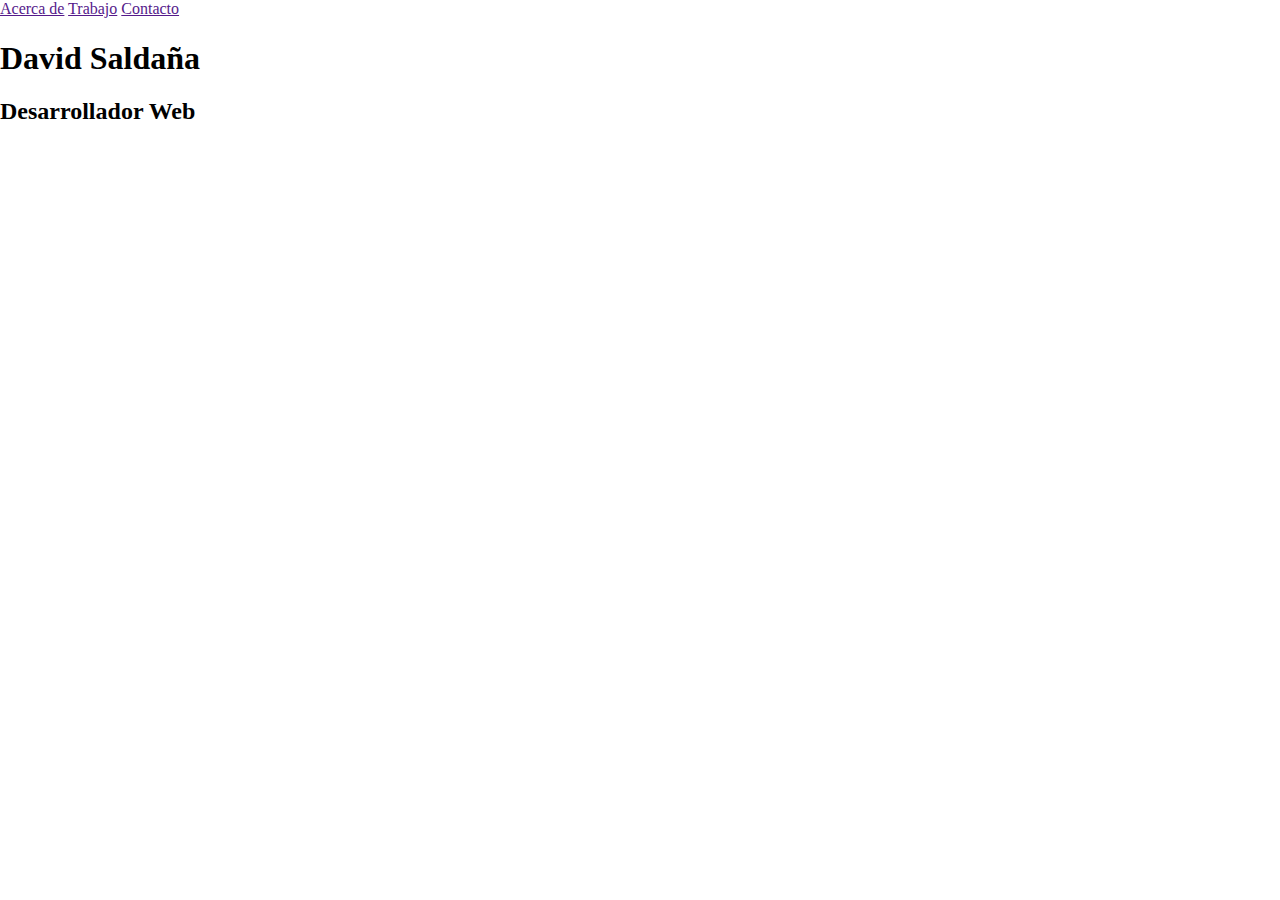
==== Portafolio/index.html @ 337661a6 "Actualizacion" ====
<!DOCTYPE html>
<html lang="es">
<head>
    <meta charset="UTF-8">
    <meta name="viewport" content="width=device-width, usel-scalable=no, 
    initial-scale=1.0, maximum-scale=1.0, minimum-scale=1.0">
    <title>Portafolio de David S.O</title>
    <link href="https://fonts.googleapis.com/css2?family=Open+Sans:ital,wght@0,300;0,400;0,600;0,700;1,600&display=swap" rel="stylesheet">
    <link rel="stylesheet" href="css/normalize.css">
    <link rel="stylesheet" href="css/font-awesome.min.css">
    <link rel="stylesheet" href="css/estilos.css">
</head>
<body>
    <header>
        <div class="contenedor">
            <nav class="menu">
                <a href="">Acerca de</a>
                <a href="">Trabajo</a>
                <a href="">Contacto</a>
            </nav>

            <div class="contenedor-texto">
                <div class="texto">
                    <h1 class="nombre">David Saldaña</h1>
                    <h2 class="profesion">Desarrollador Web</h2>
                </div>
            </div>
        </div>
    </header>
</body>
</html>
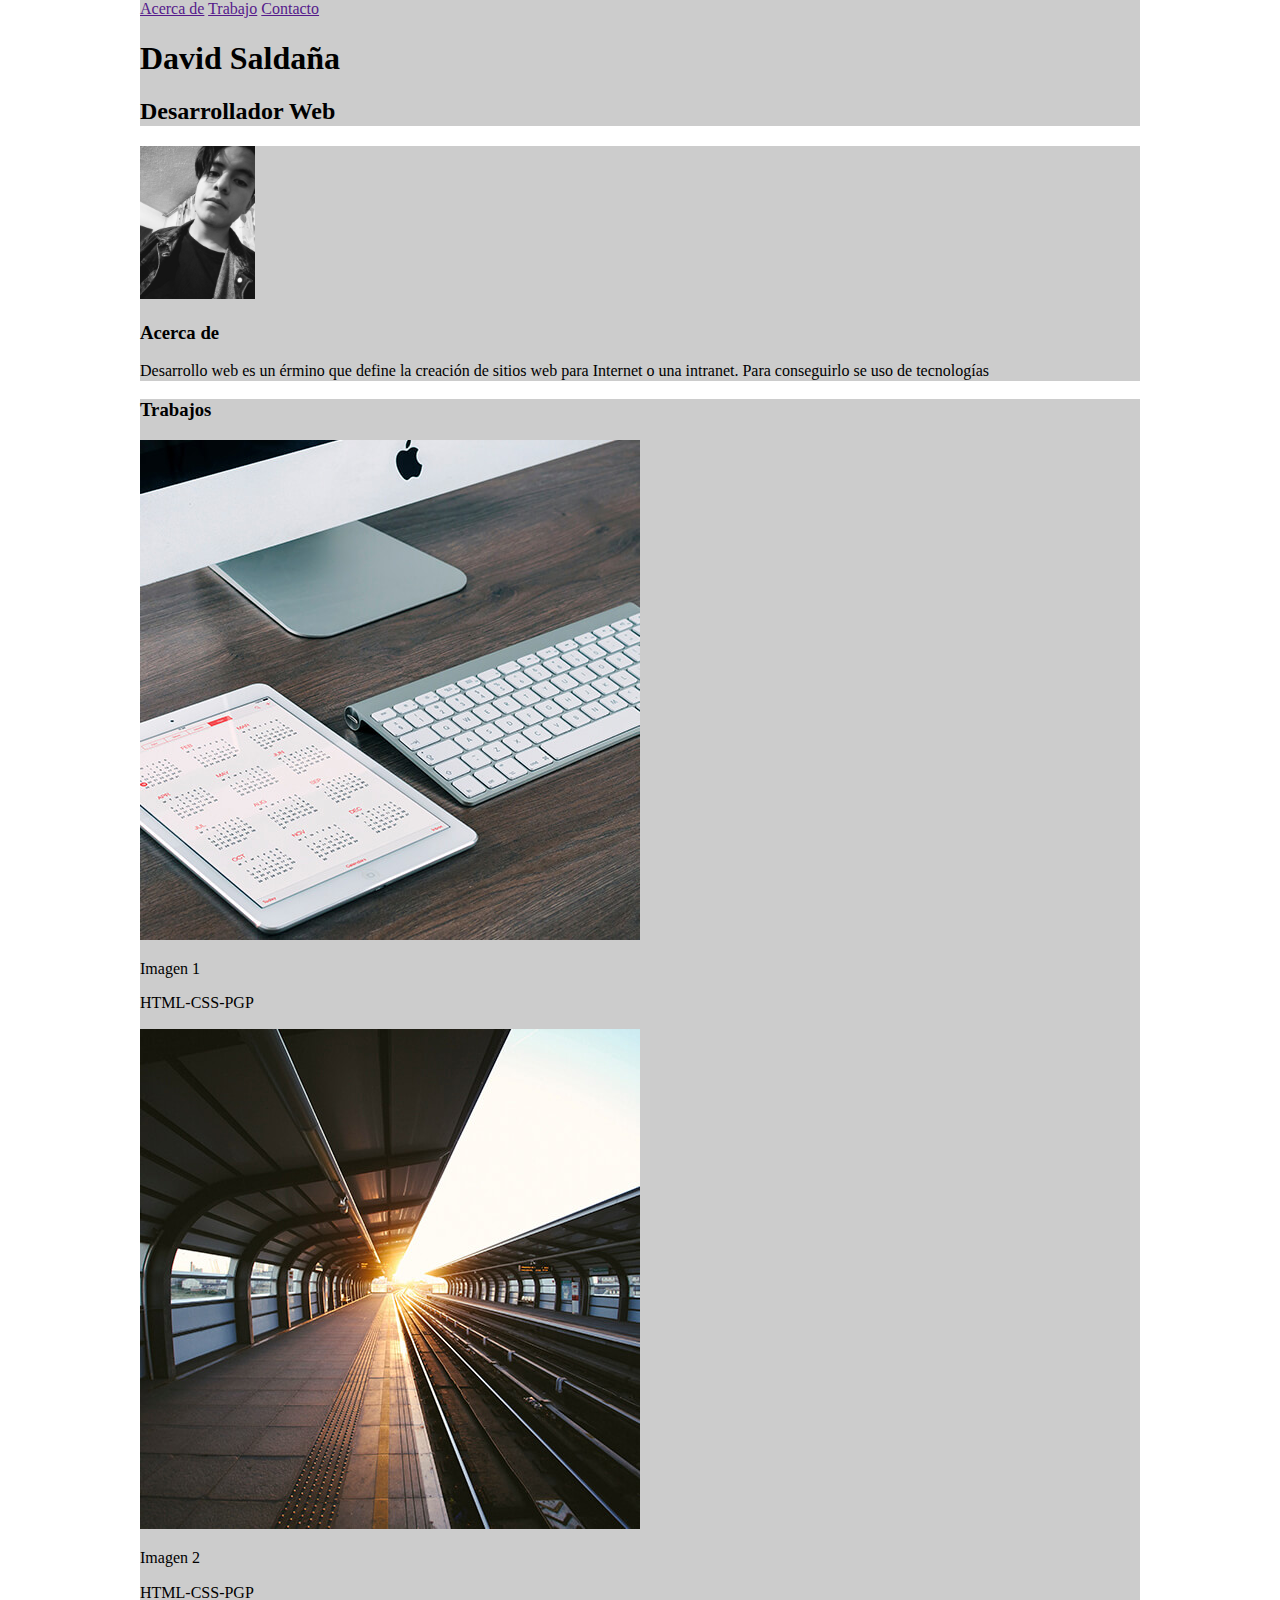
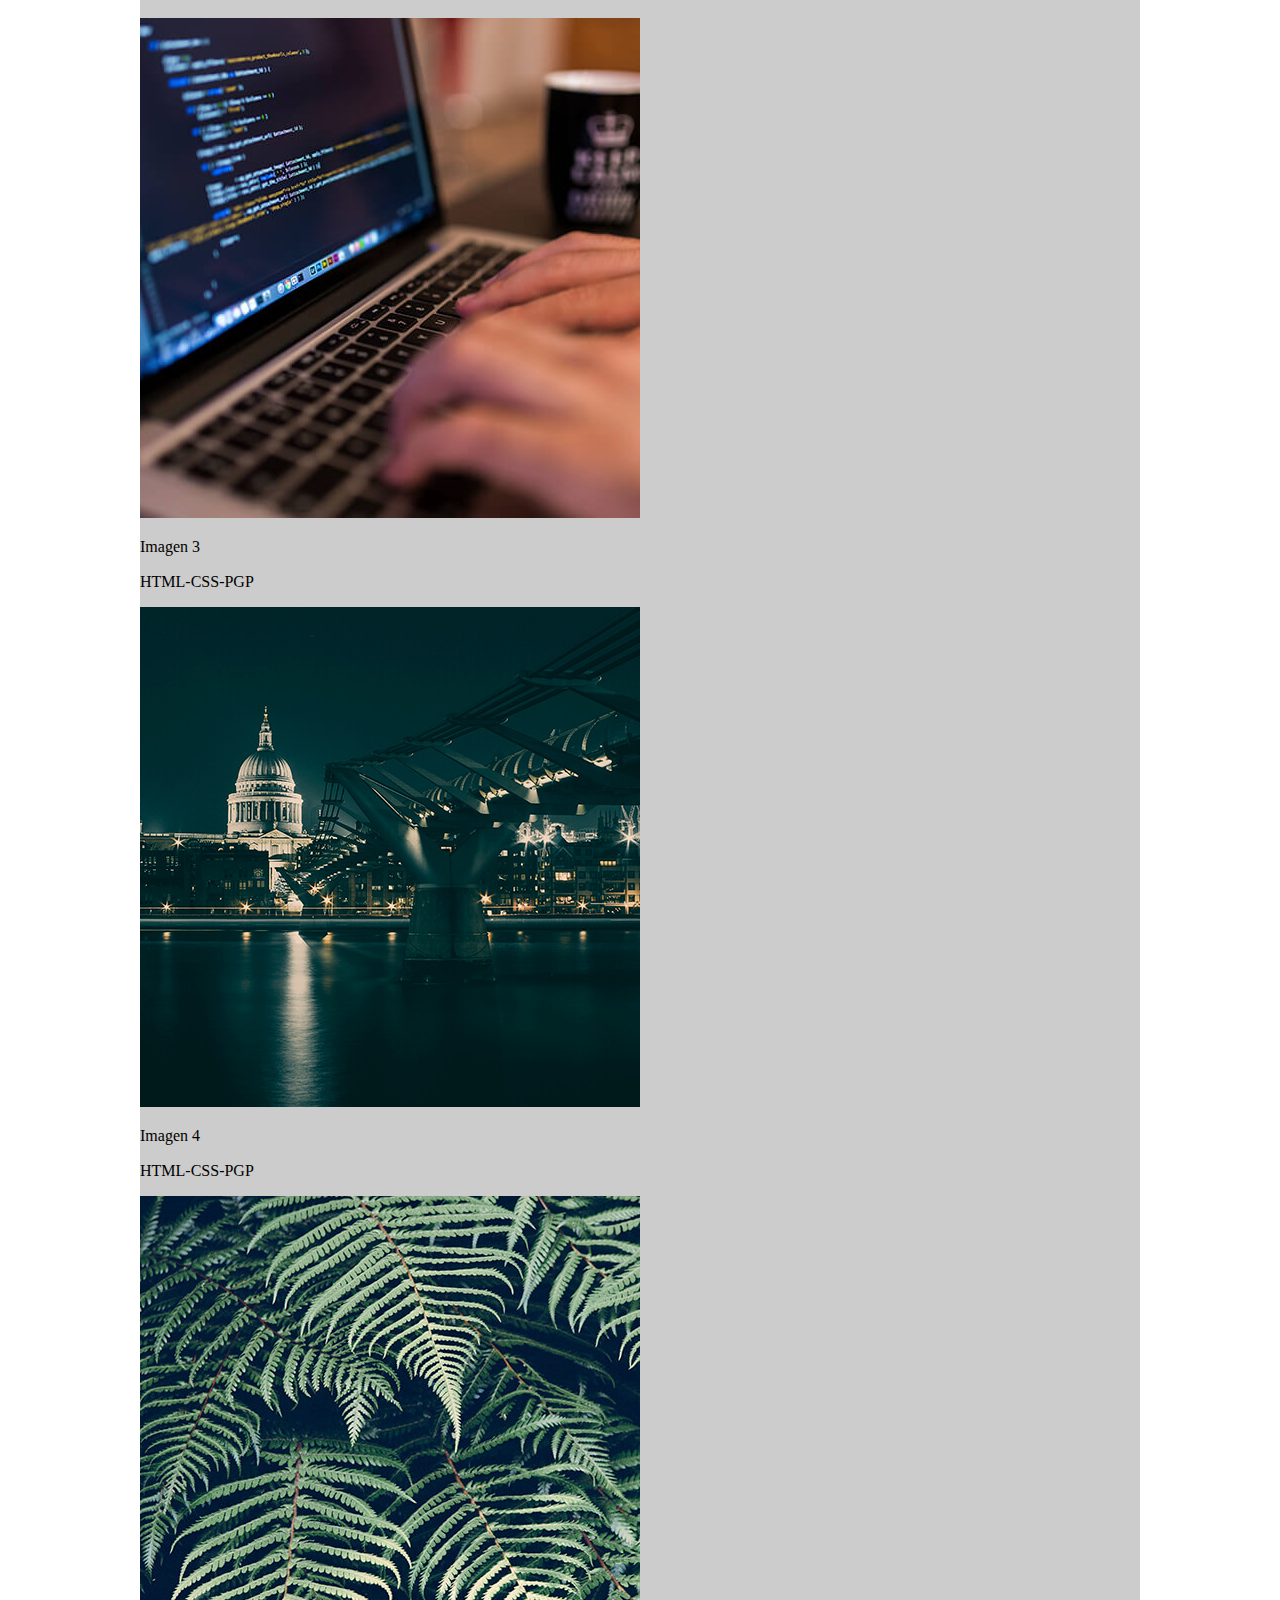
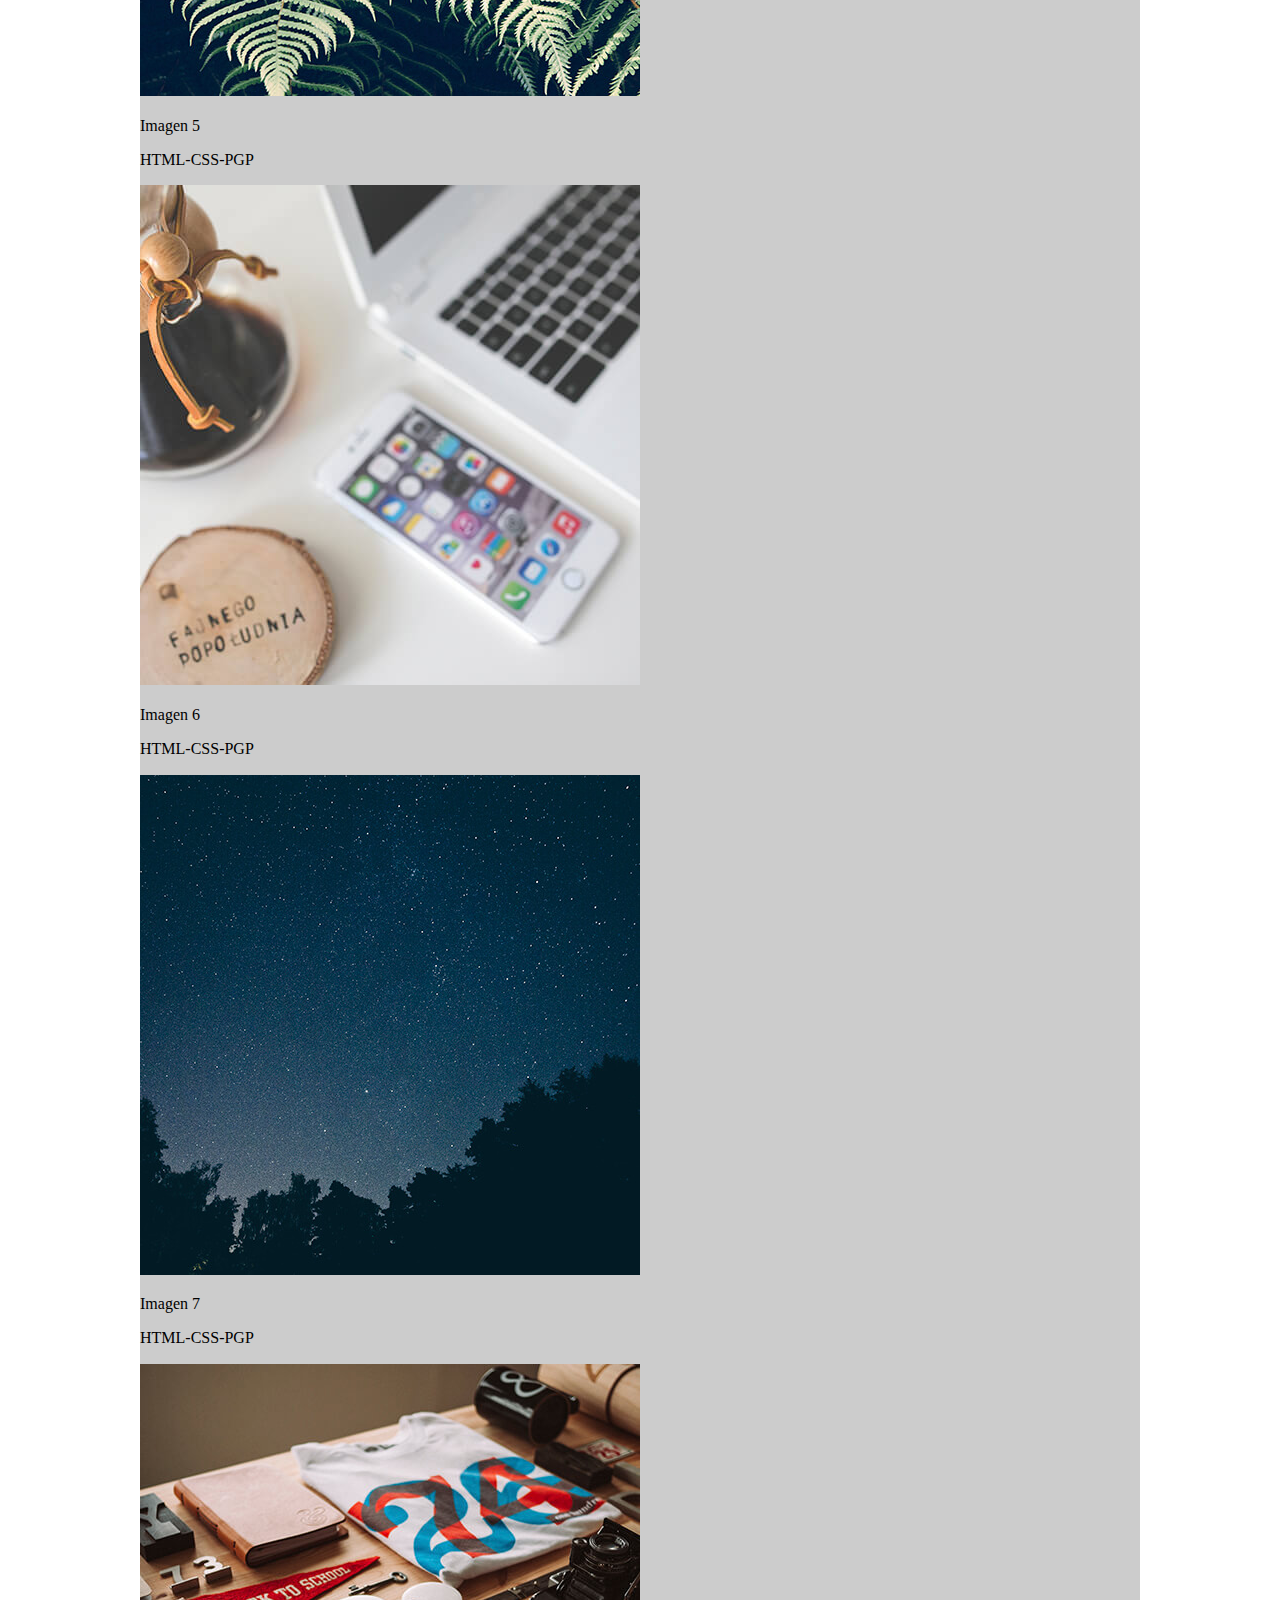
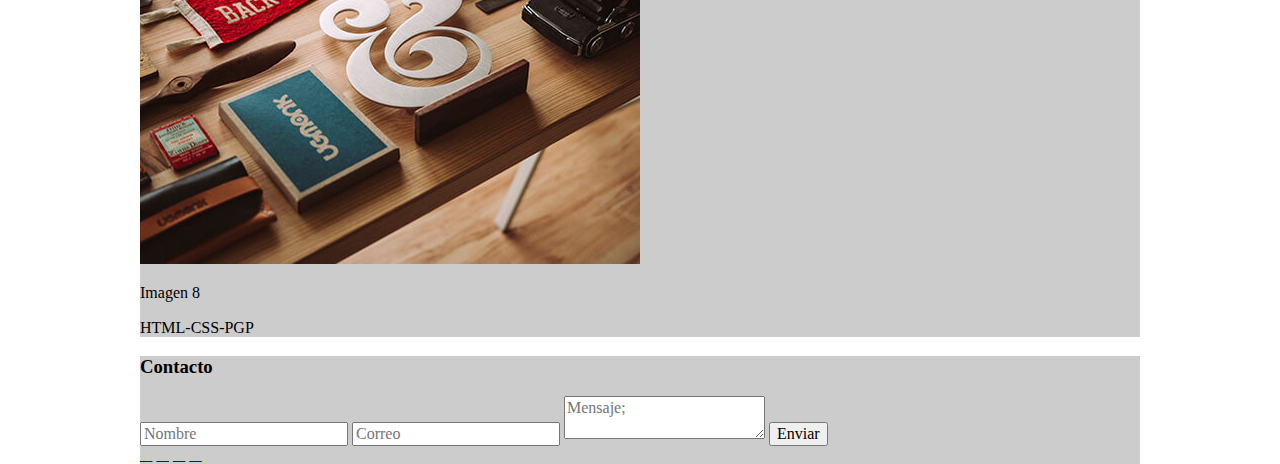
==== commit a1dfc774: "se agrego codigo html y css" ====
--- a/Portafolio/index.html
+++ b/Portafolio/index.html
@@ -27,5 +27,123 @@
             </div>
         </div>
     </header>
+
+    <section class="main"> 
+        <section class="acerca-de">
+            <div class="contenedor">
+                <div class="foto">
+                    <img src="img/Davi.jpg" width="115" alt="David Saldaña">     
+            </div>
+
+
+            <div class="texto">
+                <h3 class="titulo">Acerca de</h3>
+                <p>Desarrollo web es un <span class="bold">érmino que define la creación</span> de sitios web para Internet o una intranet. Para conseguirlo se <span class="bold"> uso de tecnologías</span></p>
+            </div>
+        </div>    
+    </section>
+        <section class="trabajos">
+            <div class="contenedor">
+                <h3 class="titulo">Trabajos</h3>
+                <div class="contenedor-trabajos">
+                    <div class="trabajo">
+                        <div class="thumb">
+                            <img src="img/trabajos/1.jpg" alt="Descripcion de la imagen">
+                        </div>
+                        <div class="descripcion">
+                            <p class="nombre">Imagen 1</p>
+                            <p class="categoria">HTML-CSS-PGP</p>
+                        </div>
+                    </div>
+                    <div class="trabajo">
+                        <div class="thumb">
+                            <img src="img/trabajos/2.jpg" alt="Descripcion de la imagen">
+                        </div>
+                        <div class="descripcion">
+                            <p class="nombre">Imagen 2</p>
+                            <p class="categoria">HTML-CSS-PGP</p>
+                        </div>
+                    </div>
+                    <div class="trabajo">
+                        <div class="thumb">
+                            <img src="img/trabajos/3.jpg" alt="Descripcion de la imagen">
+                        </div>
+                        <div class="descripcion">
+                            <p class="nombre">Imagen 3</p>
+                            <p class="categoria">HTML-CSS-PGP</p>
+                        </div>
+                    </div>
+                    <div class="trabajo">
+                        <div class="thumb">
+                            <img src="img/trabajos/4.jpg" alt="Descripcion de la imagen">
+                        </div>
+                        <div class="descripcion">
+                            <p class="nombre">Imagen 4</p>
+                            <p class="categoria">HTML-CSS-PGP</p>
+                        </div>
+                    </div>
+                    <div class="trabajo">
+                        <div class="thumb">
+                            <img src="img/trabajos/5.jpg" alt="Descripcion de la imagen">
+                        </div>
+                        <div class="descripcion">
+                            <p class="nombre">Imagen 5</p>
+                            <p class="categoria">HTML-CSS-PGP</p>
+                        </div>
+                    </div>
+                    <div class="trabajo">
+                        <div class="thumb">
+                            <img src="img/trabajos/6.jpg" alt="Descripcion de la imagen">
+                        </div>
+                        <div class="descripcion">
+                            <p class="nombre">Imagen 6</p>
+                            <p class="categoria">HTML-CSS-PGP</p>
+                        </div>
+                    </div>
+                    <div class="trabajo">
+                        <div class="thumb">
+                            <img src="img/trabajos/7.jpg" alt="Descripcion de la imagen">
+                        </div>
+                        <div class="descripcion">
+                            <p class="nombre">Imagen 7</p>
+                            <p class="categoria">HTML-CSS-PGP</p>
+                        </div>
+                    </div>
+                    <div class="trabajo">
+                        <div class="thumb">
+                            <img src="img/trabajos/8.jpg" alt="Descripcion de la imagen">
+                        </div>
+                        <div class="descripcion">
+                            <p class="nombre">Imagen 8</p>
+                            <p class="categoria">HTML-CSS-PGP</p>
+                        </div>
+                    </div>
+                </div>
+            </div>
+        </section>
+    </section>
+
+    <footer>
+        <secition class="contacto">
+            <div class="contenedor">
+                <h3 class="contacto">Contacto</h3>
+                <form class="formulario" action="">
+                    <input type="text" placeholder="Nombre" name="nombre" required>
+                    <input type="email" placeholder="Correo" name="correo" required>
+                    <textarea name="mensaje" placeholder="Mensaje;"></textarea>
+                    <input class="boton" type="submit" value="Enviar">
+                </form>
+            </div>
+        </secition>
+
+        <section class="redes-sociales">
+            <div class="contenedor">
+                <a href="#" class="twitter"><i class="fab fa-twitter-square"></i></a>
+                <a href="#" class="facebook"><i class="fab fa-facebook-square"></i></a>
+                <a href="#" class="youtube"><i class="fab fa-youtube"></i></a>
+                <a href="#" class="insta"><i class="fab fa-instagram"></i></a>
+            </div>
+        </section>
+    </footer>
 </body>
 </html>--- a/Portafolio/css/estilos.css
+++ b/Portafolio/css/estilos.css
@@ -0,0 +1,18 @@
+*{
+    -webkit-box-align: border-box;
+    -moz-box-sizing: border-box;
+    box-sizing: border-box;
+}
+
+body{
+    background: #fff;
+    font-family: "Open Sans" sans-serif;
+    font-size: 16px;
+}
+
+.contenedor{
+    width: 90%;
+    max-width: 1000px;
+    background: #ccc;
+    margin: auto;
+}
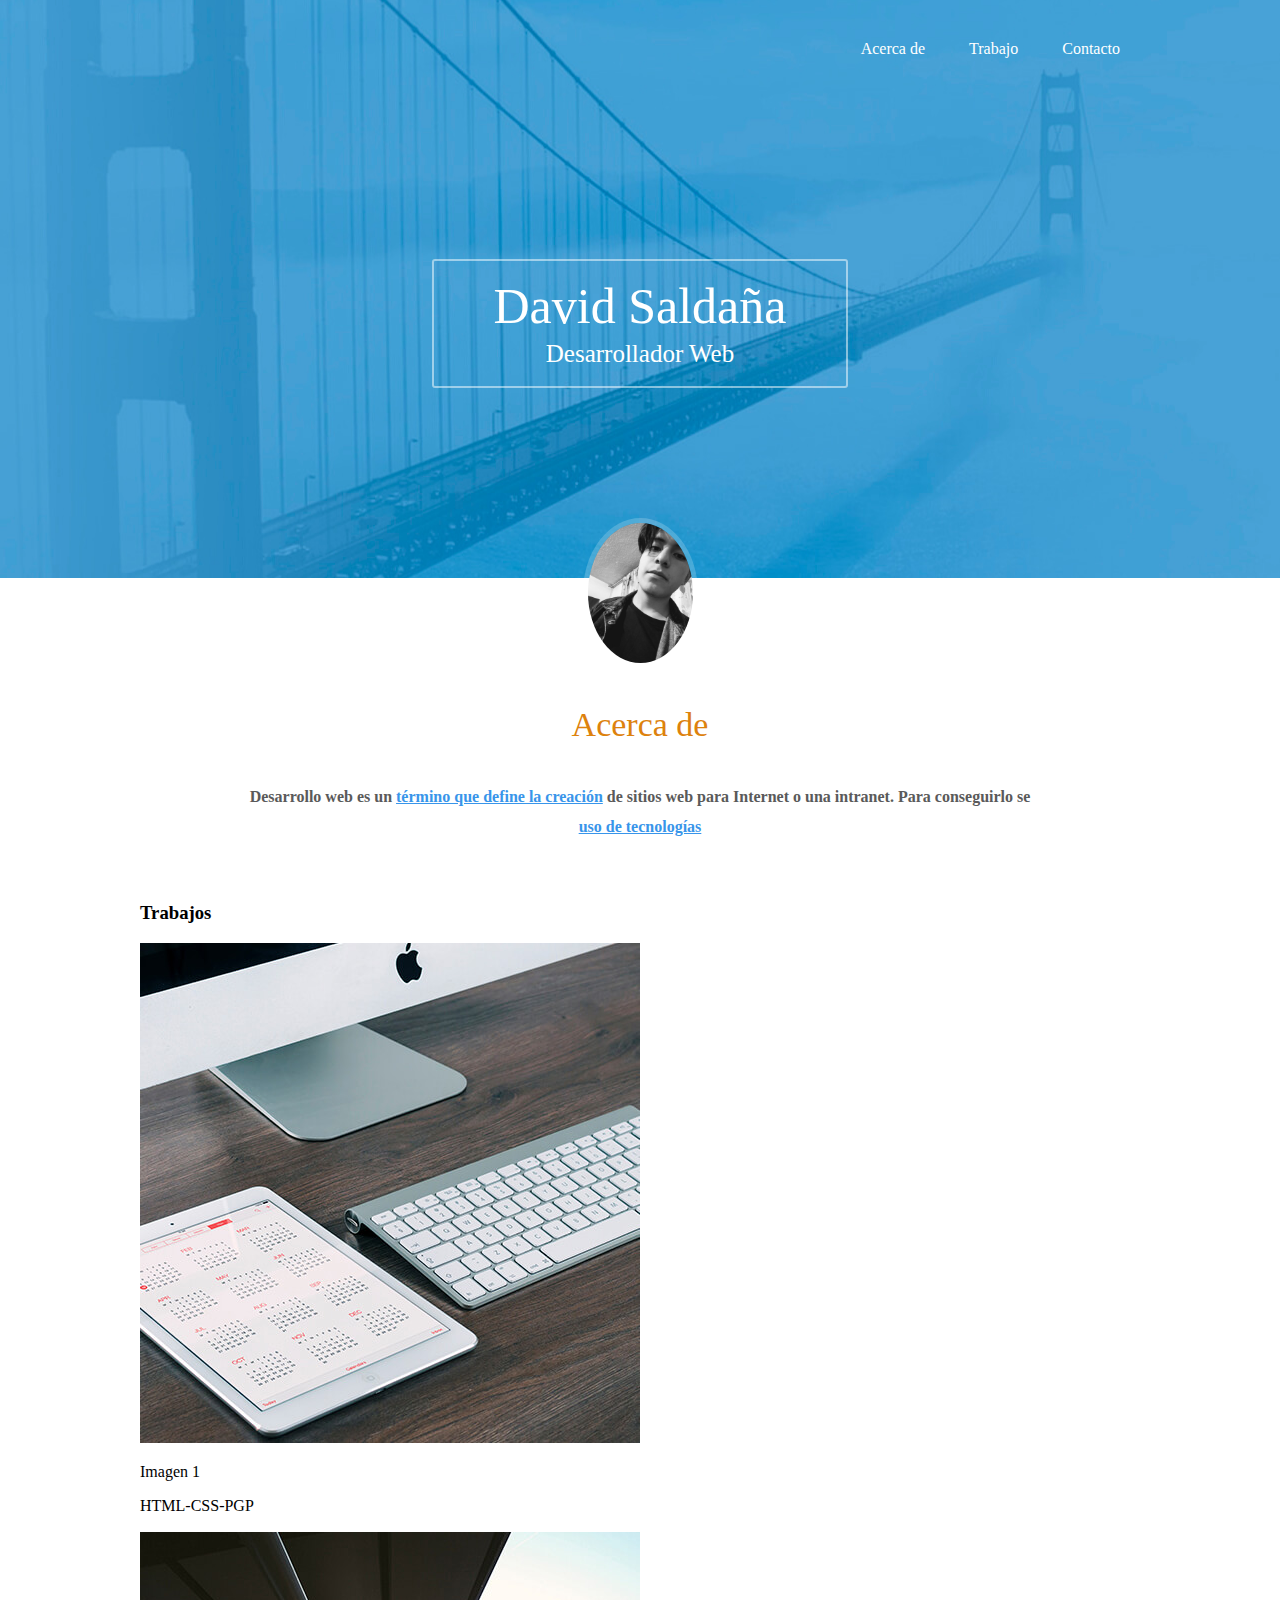
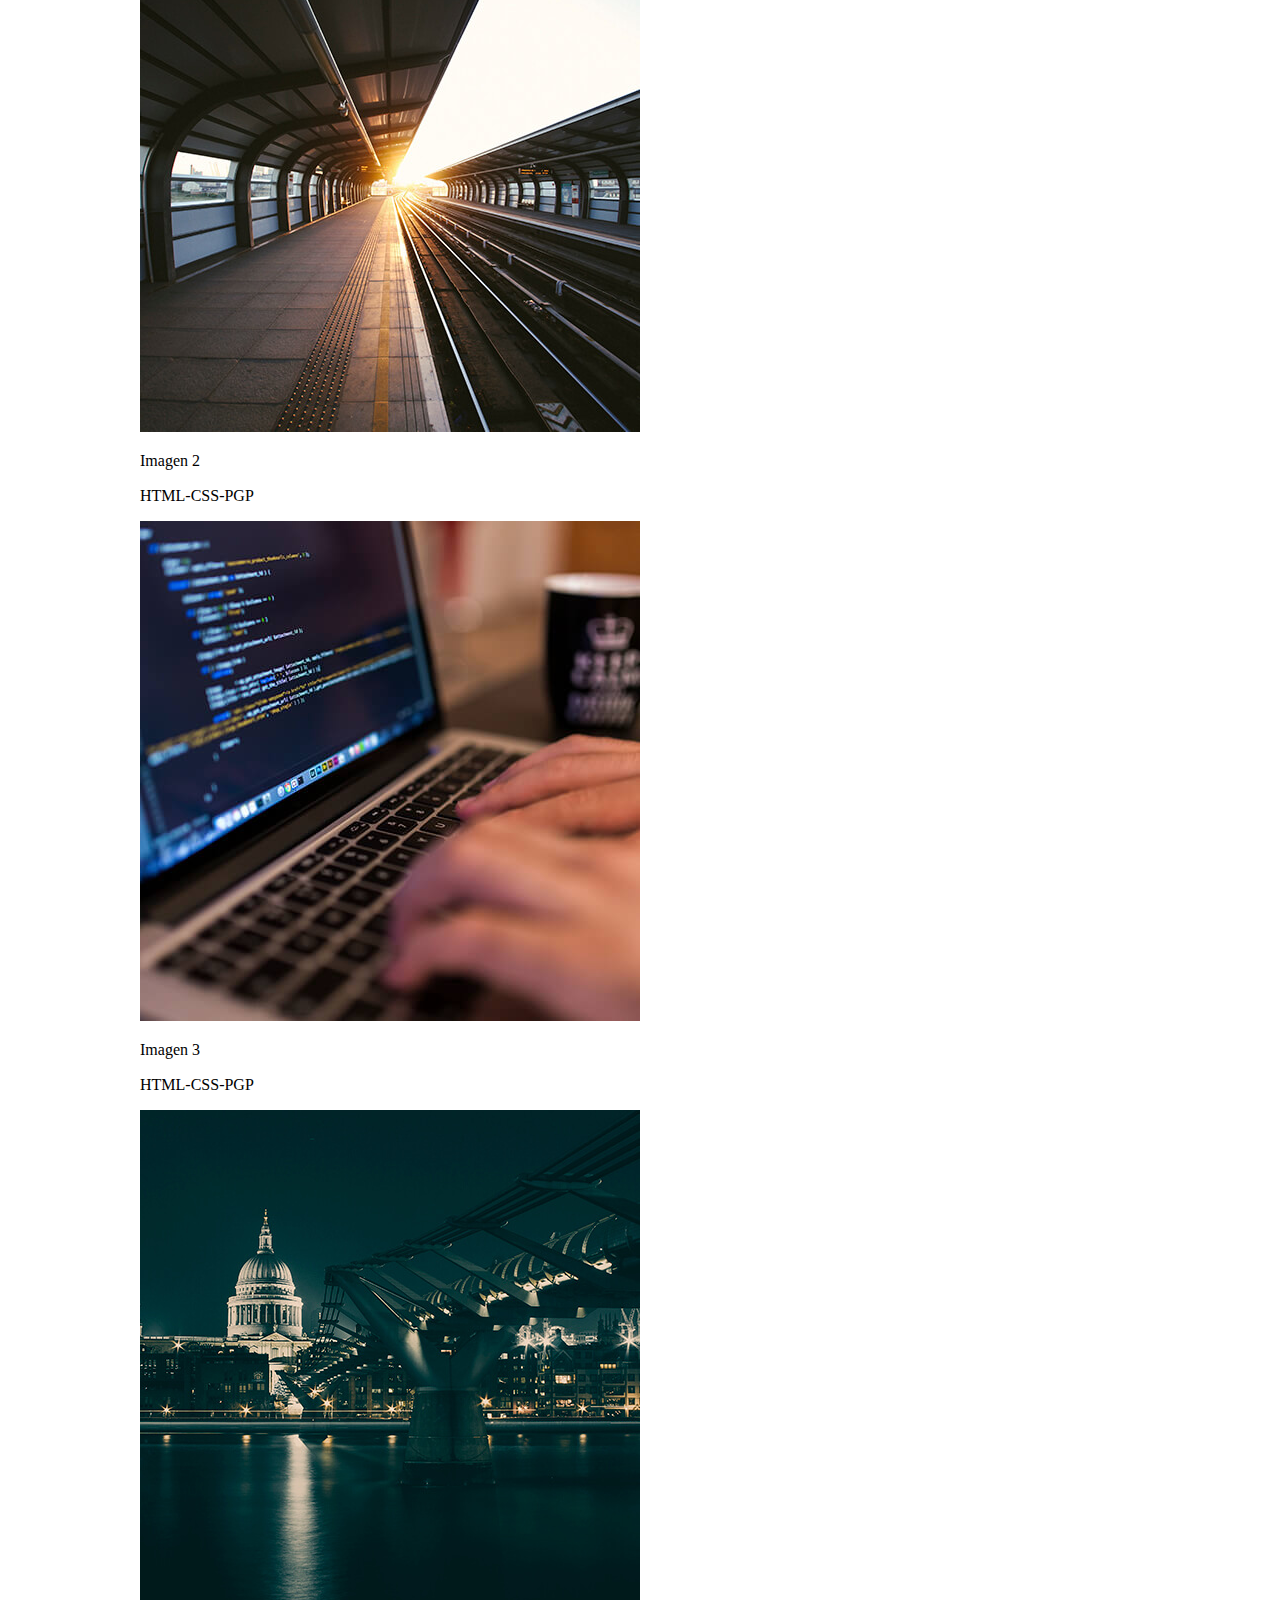
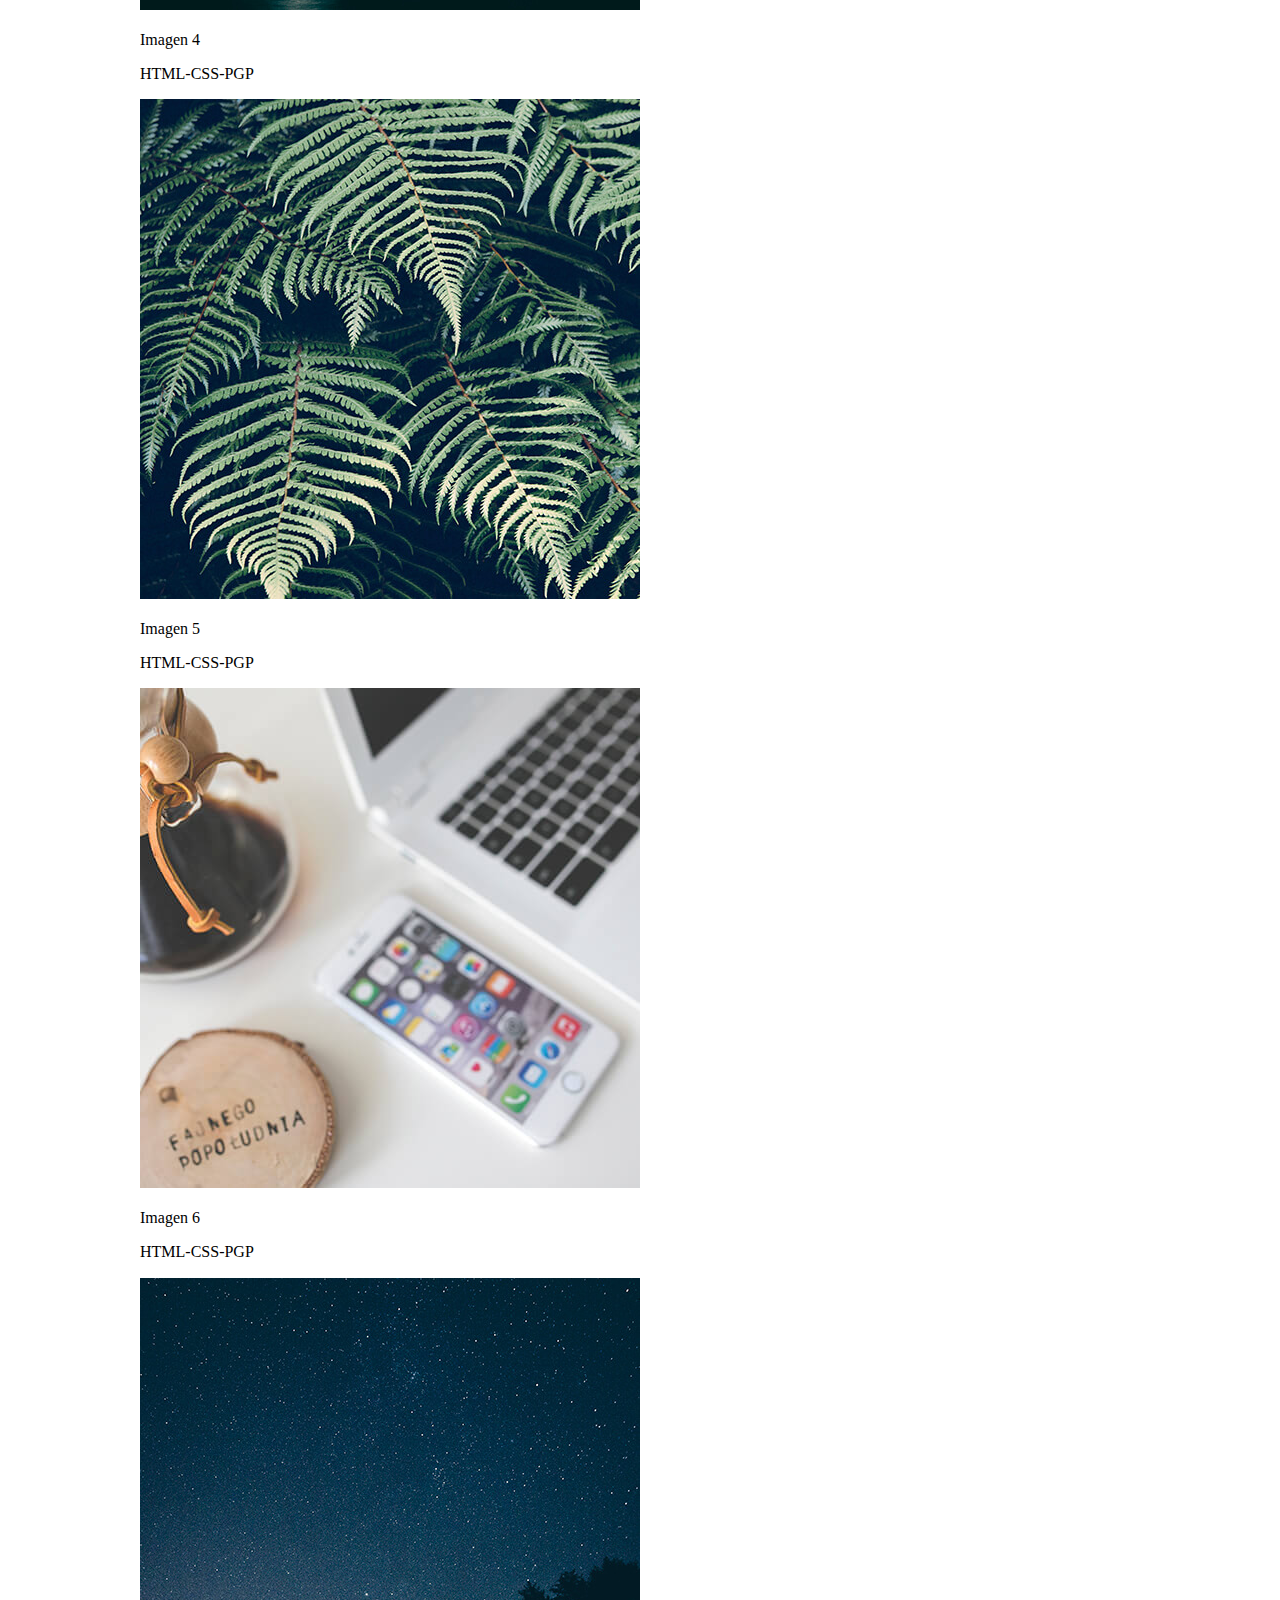
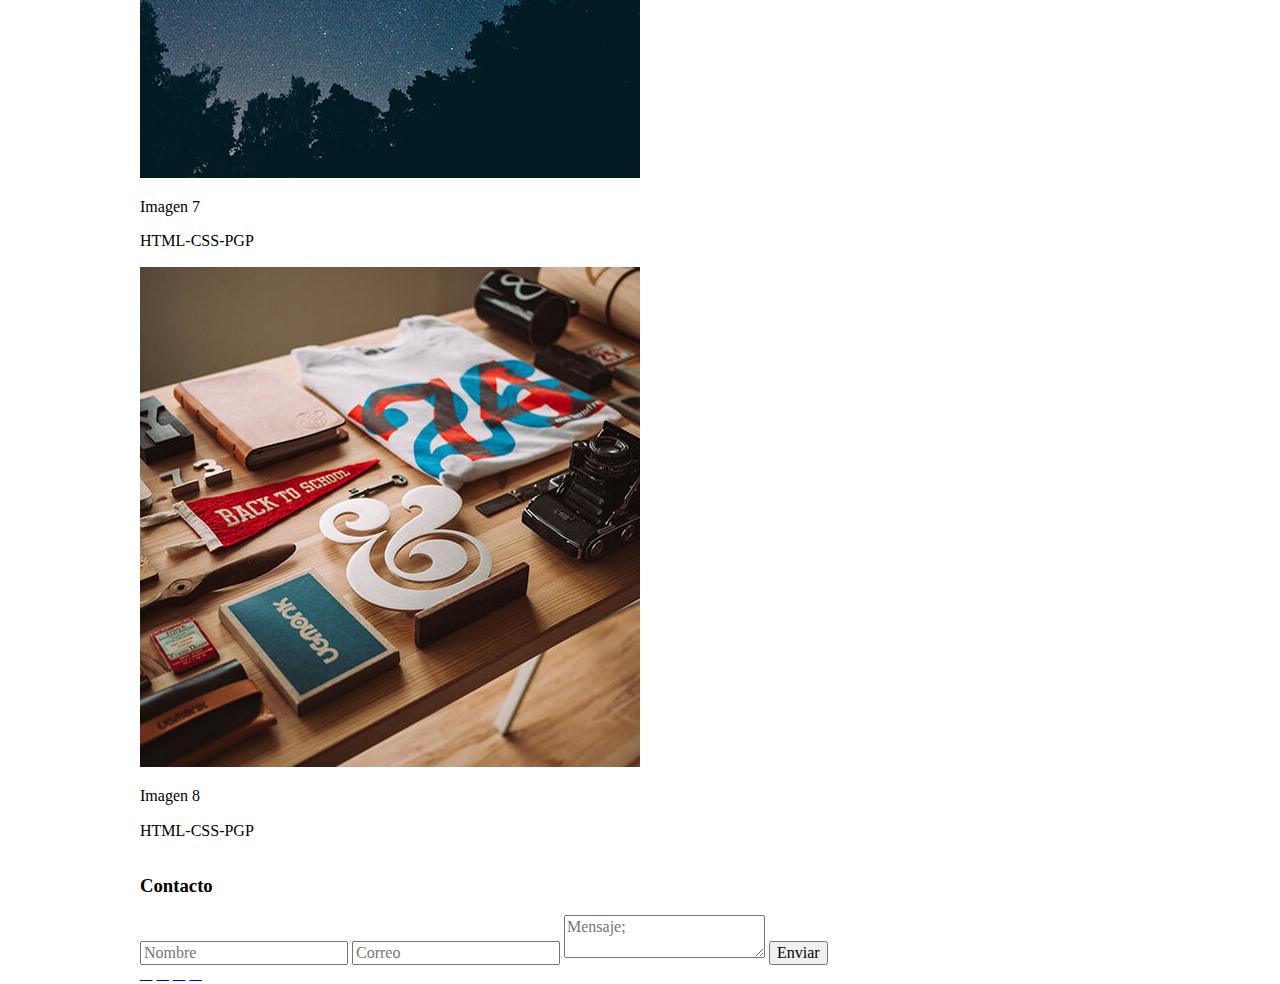
==== commit 5ea697cf: "dandole estilos a acerca de" ====
--- a/Portafolio/index.html
+++ b/Portafolio/index.html
@@ -32,13 +32,13 @@
         <section class="acerca-de">
             <div class="contenedor">
                 <div class="foto">
-                    <img src="img/Davi.jpg" width="115" alt="David Saldaña">     
+                    <img src="img/Davi.jpg" width="115"  alt="David Saldaña">     
             </div>
 
 
             <div class="texto">
                 <h3 class="titulo">Acerca de</h3>
-                <p>Desarrollo web es un <span class="bold">érmino que define la creación</span> de sitios web para Internet o una intranet. Para conseguirlo se <span class="bold"> uso de tecnologías</span></p>
+                <p>Desarrollo web es un <span class="bold">término que define la creación</span> de sitios web para Internet o una intranet. Para conseguirlo se <span class="bold"> uso de tecnologías</span></p>
             </div>
         </div>    
     </section>
--- a/Portafolio/css/estilos.css
+++ b/Portafolio/css/estilos.css
@@ -13,6 +13,107 @@
 .contenedor{
     width: 90%;
     max-width: 1000px;
-    background: #ccc;
     margin: auto;
+    overflow: hidden;
 }
+
+
+header{
+    background: url('../img/bg.jpg') #49a3d6;
+    background-repeat: no-repeat;
+    background-position: center;
+    max-height: 600px;
+}
+
+header .menu{
+    margin: 40px 0;
+    text-align: right;
+}
+
+header .menu a{
+    margin: 0 20px;
+    color: #fff;
+    padding-bottom: 9px;
+    display: inline-block;
+    text-decoration: none;
+    border-bottom: 2px solid transparent;
+    font-size: 1em;
+}
+
+header .menu a:hover{
+    border-bottom: 2px solid #fff;
+}
+
+header .contenedor-texto{
+    display: flex;
+    justify-content: center;
+    align-content: center;
+    margin: 190px 0;
+}
+
+header .contenedor-texto .texto{
+    border: 2px solid rgba(255, 255, 255, 0.5);
+    border-radius: 3px;
+    display: inline-block;
+    text-align: center;
+    padding: 20px 60px;
+}
+
+header .contenedor-texto .texto h1,
+header .contenedor-texto .texto h2{
+    color: #fff;
+    font-weight: 300;
+    margin: 0;
+}
+
+header .contenedor-texto .texto .nombre{
+    margin-bottom: 10px;
+    font-size: 50px;
+    line-height: 50px;
+}
+
+header .contenedor-texto .texto .profesion{
+    font-size: 25px;
+    line-height: 25px;
+}
+
+.main .contenedor{
+    overflow: visible;
+}
+
+.main .acerca-de{
+    text-align: center;
+}
+
+.main .acerca-de .foto{
+    margin-top: -60px;
+}
+
+.main .acerca-de .foto img{
+    vertical-align: top;
+    border-radius: 50%;
+    border: 5px solid rgba(255, 255, 255, 0.2);
+}
+
+.main .acerca-de .texto{
+    color: #5a5a5a;
+    font-weight: 600;
+    font-size: 1em;
+    line-height: 30px;
+    width: 80%;
+    margin: 40px auto 60px auto;
+}
+
+.main .acerca-de .texto .titulo{
+    font-size: 34px;
+    line-height: 34px;
+    margin-bottom: 40px;
+    font-weight: 300;
+    color: #dd820d;
+    text-align: center;
+}
+
+.main .acerca-de .texto .bold{
+    color: #3895ea;
+    text-decoration: underline;
+}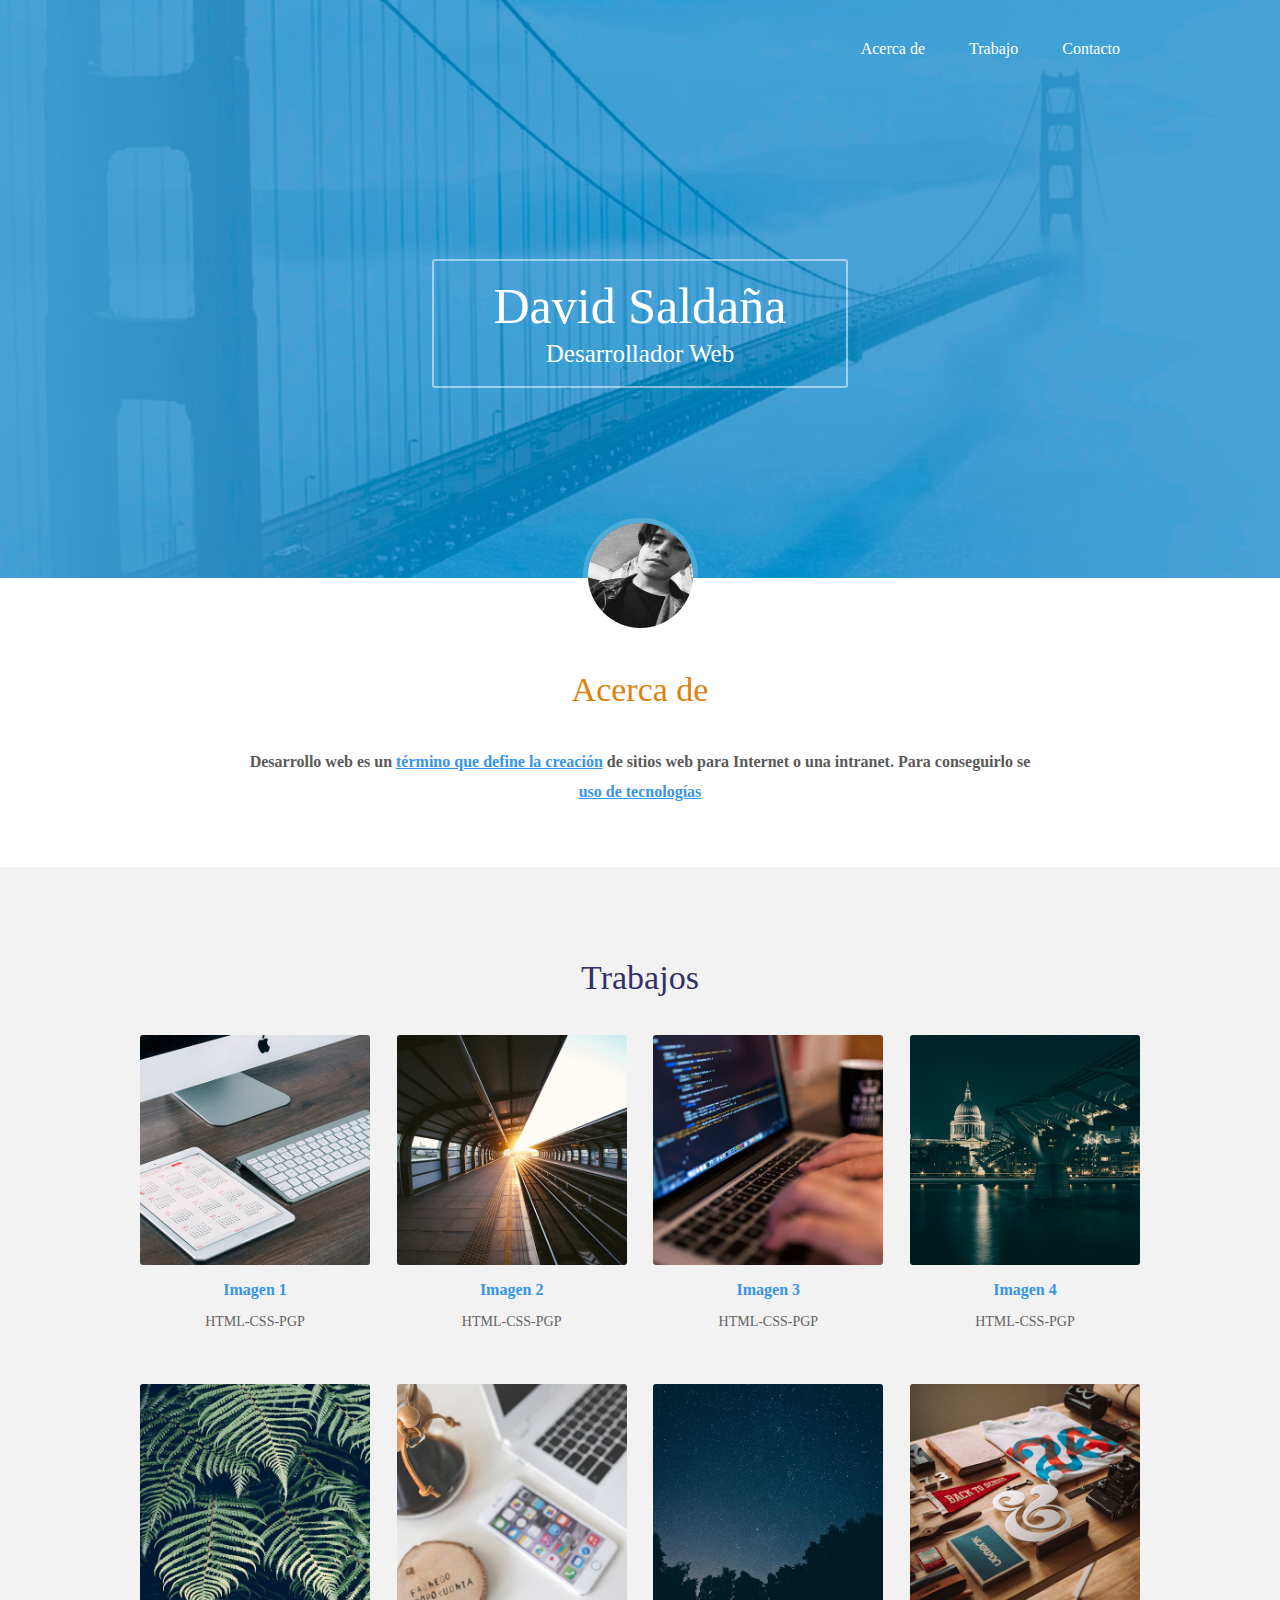
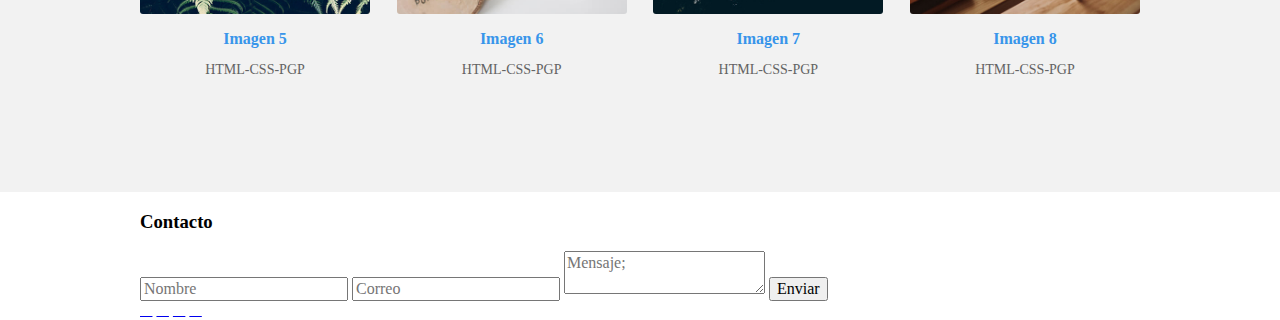
==== commit 7472bd8e: "dandoles estilos a trabajos" ====
--- a/Portafolio/index.html
+++ b/Portafolio/index.html
@@ -32,7 +32,7 @@
         <section class="acerca-de">
             <div class="contenedor">
                 <div class="foto">
-                    <img src="img/Davi.jpg" width="115"  alt="David Saldaña">     
+                    <img src="img/Davi.jpg" width="115" height="115" alt="David Saldaña">     
             </div>
 
 
--- a/Portafolio/css/estilos.css
+++ b/Portafolio/css/estilos.css
@@ -116,4 +116,60 @@
 .main .acerca-de .texto .bold{
     color: #3895ea;
     text-decoration: underline;
+}
+
+.main .trabajos{
+    background: #f2f2f2;
+    padding: 60px 0;
+}
+
+.main .trabajos .contenedor{
+    overflow: hidden;
+}
+
+.main .trabajos .titulo{
+    font-size: 34px;
+    line-height: 34px;
+    margin-bottom: 40px;
+    font-weight: 300;
+    color: #323068;
+    text-align: center;
+}
+
+.main .trabajos .contenedor-trabajos{
+    display: flex;
+    flex-direction: row;
+    flex-wrap: wrap;
+    justify-content: space-between;
+}
+
+.main .trabajos .contenedor-trabajos .trabajo{
+    width: 23%;
+    margin-bottom: 40px;
+}
+
+.main .trabajos .contenedor-trabajos .trabajo .thumb{
+    width: 100%;
+    margin-bottom: 10px;
+}
+
+.main .trabajos .contenedor-trabajos .trabajo .thumb img{
+    width: 100%;
+    vertical-align: top;
+    border-radius: 3px;
+}
+
+.main .trabajos .contenedor-trabajos .trabajo .descripcion{
+    text-align: center;
+}
+
+.main .trabajos .contenedor-trabajos .trabajo .descripcion .nombre{
+    font-weight: 700;
+    color: #3895ea;
+    margin-bottom: 10px;
+}
+
+.main .trabajos .contenedor-trabajos .trabajo .descripcion .categoria{
+    font-size: 14px;
+    color: #636363;
 }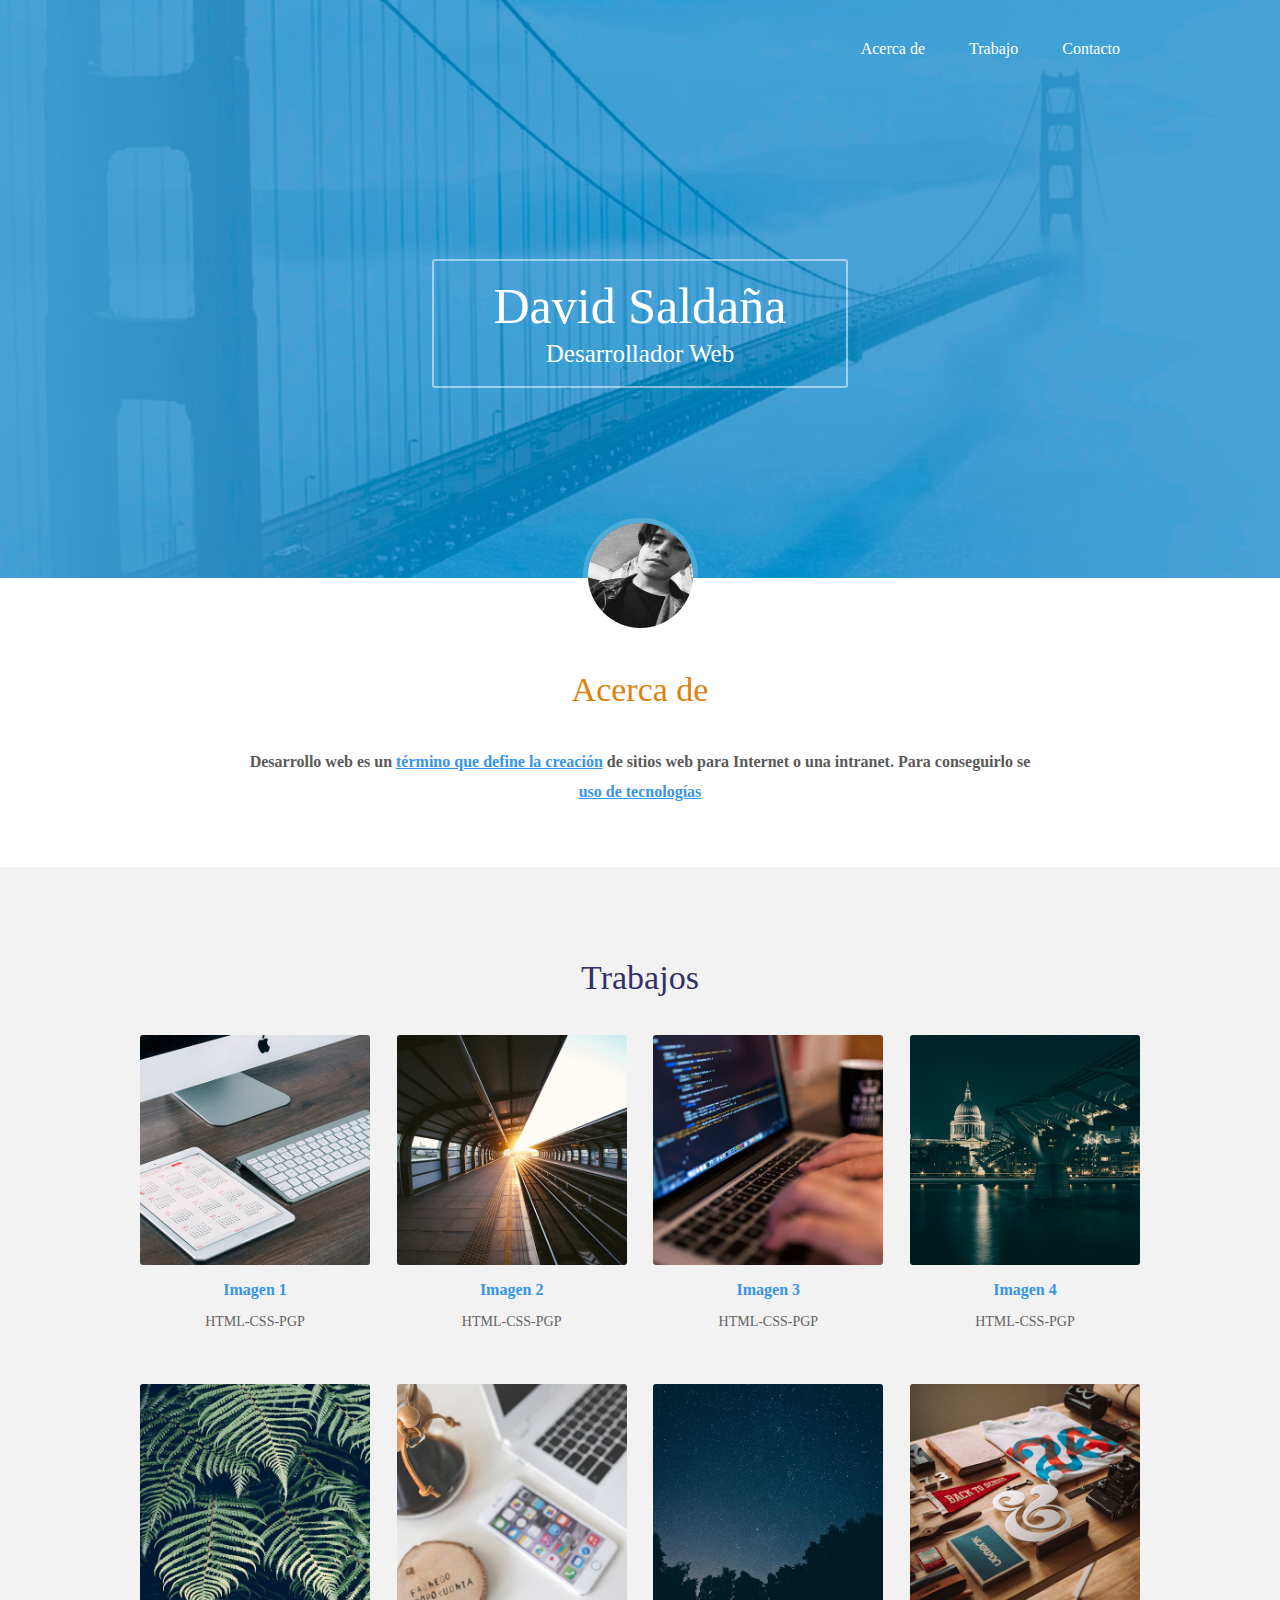
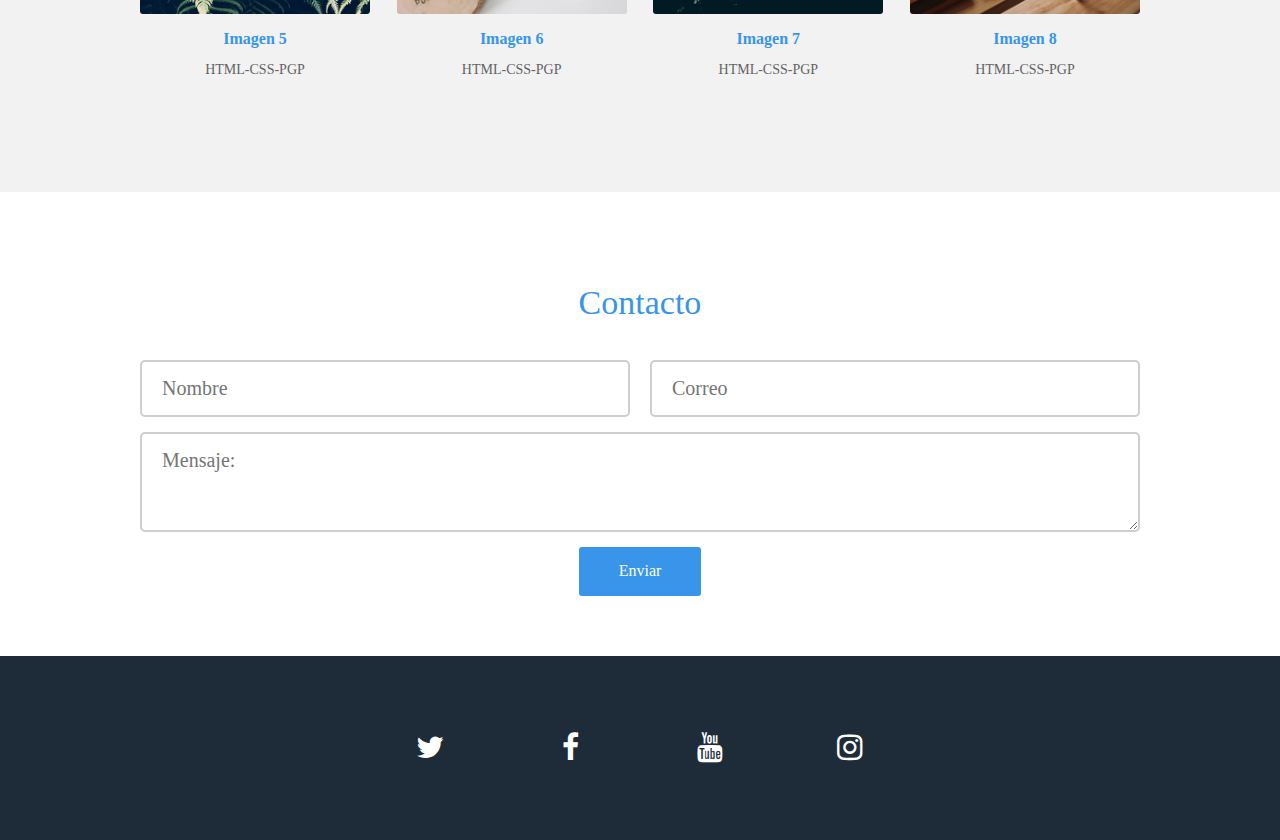
==== commit bf5069e5: "se finalizo css" ====
--- a/Portafolio/index.html
+++ b/Portafolio/index.html
@@ -124,24 +124,24 @@
     </section>
 
     <footer>
-        <secition class="contacto">
+        <section class="contacto">
             <div class="contenedor">
-                <h3 class="contacto">Contacto</h3>
+                <h3 class="titulo">Contacto</h3>
                 <form class="formulario" action="">
                     <input type="text" placeholder="Nombre" name="nombre" required>
                     <input type="email" placeholder="Correo" name="correo" required>
-                    <textarea name="mensaje" placeholder="Mensaje;"></textarea>
+                    <textarea name="mensaje" placeholder="Mensaje:"></textarea>
                     <input class="boton" type="submit" value="Enviar">
                 </form>
             </div>
-        </secition>
+        </section>
 
         <section class="redes-sociales">
             <div class="contenedor">
-                <a href="#" class="twitter"><i class="fab fa-twitter-square"></i></a>
-                <a href="#" class="facebook"><i class="fab fa-facebook-square"></i></a>
-                <a href="#" class="youtube"><i class="fab fa-youtube"></i></a>
-                <a href="#" class="insta"><i class="fab fa-instagram"></i></a>
+                <a href="#" class="twitter"><i class="fa fa-twitter"></i></a>
+                <a href="#" class="facebook"><i class="fa fa-facebook"></i></a>
+                <a href="#" class="youtube"><i class="fa fa-youtube"></i></a>
+                <a href="#" class="insta"><i class="fa fa-instagram"></i></a>
             </div>
         </section>
     </footer>
--- a/Portafolio/css/estilos.css
+++ b/Portafolio/css/estilos.css
@@ -172,4 +172,101 @@
 .main .trabajos .contenedor-trabajos .trabajo .descripcion .categoria{
     font-size: 14px;
     color: #636363;
-}+}
+
+footer .contacto{
+    padding: 60px 0;
+}
+
+footer .contacto .titulo{
+    font-size: 34px;
+    line-height: 34px;
+    margin-bottom: 40px;
+    font-weight: 300;
+    color: #3895ea;
+    text-align: center;
+}
+
+footer .contacto .formulario{
+    display: flex;
+    flex-wrap: wrap;
+    justify-content: space-between;
+}
+
+footer .contacto .formulario input[type="text"],
+footer .contacto .formulario input[type="email"],
+footer .contacto .formulario textarea{
+    border: 2px solid #cecece;
+    border-radius: 5px;
+    padding: 15px 20px;
+    font-size: 20px;
+    color: #a4a4a4;
+}
+
+
+footer .contacto .formulario input[type="text"]:focus,
+footer .contacto .formulario input[type="email"]:focus,
+footer .contacto .formulario textarea:focus{
+    border: 2px  solid #3895ea;
+}
+
+
+
+
+
+footer .contacto .formulario input[type="text"],
+footer .contacto .formulario input[type="email"]{
+    width: 49%;
+    margin-bottom: 15px;
+}
+
+footer .contacto .formulario textarea{
+    width: 100%;
+    height: 100px;
+    min-width: 100%;
+    max-width: 100%;
+    min-height: 100px;
+    max-height: 300px;
+    margin-bottom: 15px;
+}
+
+footer .contacto .formulario .boton{
+    margin: auto;
+    background: #3895ea;
+    color: #fff;
+    border: none;
+    border-radius: 3px;
+    padding: 15px 40px;
+    cursor: pointer;
+}
+
+footer .contacto .formulario .boton:hover{
+    background: #387bea;
+}
+
+footer .redes-sociales{
+    background: #1e2b38;
+    padding: 60px 0;
+}
+
+footer .redes-sociales .contenedor{
+    display: flex;
+    justify-content: center;
+}
+
+
+footer .redes-sociales a{
+    color: #fff;
+    text-align: center;
+    width: 100px;
+    display: block;
+    padding: 15px 0;
+    border-radius: 3px;
+    font-size: 30px;
+    margin: 0 20px;
+}
+
+footer .redes-sociales .twitter:hover {background: #1da1f2;}
+footer .redes-sociales .facebook:hover {background: #3b5998;}
+footer .redes-sociales .youtube:hover {background: #ff0000;}
+footer .redes-sociales .insta:hover {background: #c13584;}